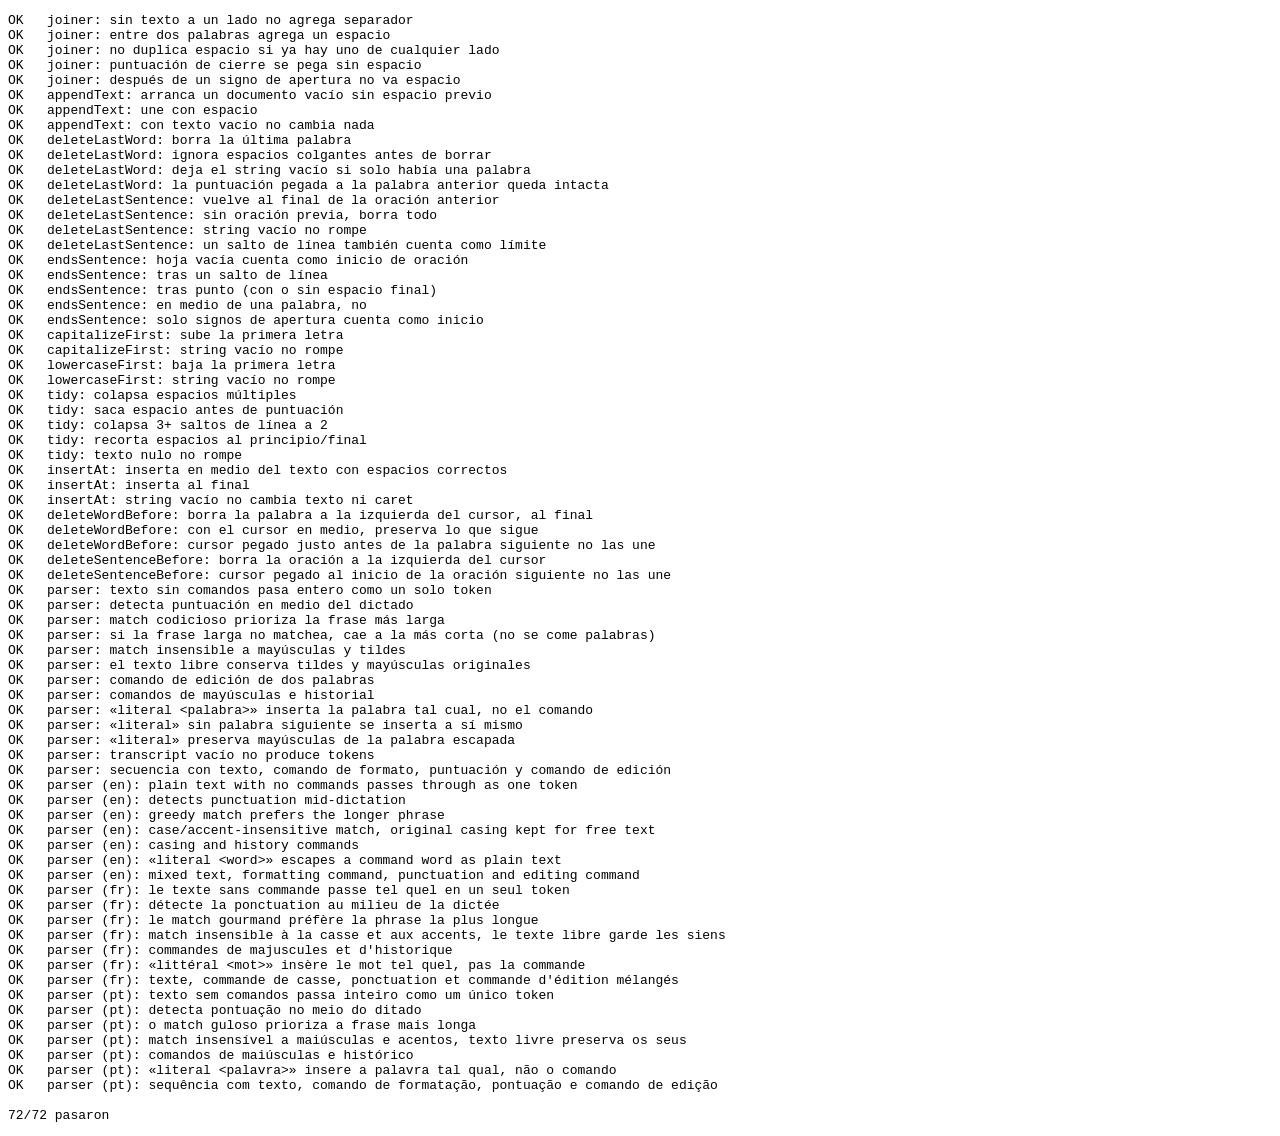
==== tests/index.html @ 5a51dd16 "Suma soporte para francés y portugués (comandos + interfaz completa) Mismo patrón que el inglés: léx" ====
<!DOCTYPE html>
<html lang="es">
<head>
  <meta charset="UTF-8" />
  <title>speakly — tests</title>
</head>
<body>
  <pre id="output">corriendo…</pre>
  <script type="module">
    import { run } from "./tiny-test.js";
    import "./text-ops.test.js";
    import "./parser.test.js";
    import "./parser-en.test.js";
    import "./parser-fr.test.js";
    import "./parser-pt.test.js";

    const results = await run();
    const failed = results.filter((r) => !r.pass);

    const lines = results.map(
      (r) => (r.pass ? "OK   " : "FAIL ") + r.name + (r.error ? ` — ${r.error}` : "")
    );
    lines.push("");
    lines.push(
      `${results.length - failed.length}/${results.length} pasaron` +
        (failed.length ? `, ${failed.length} fallaron` : "")
    );

    document.getElementById("output").textContent = lines.join("\n");
  </script>
</body>
</html>
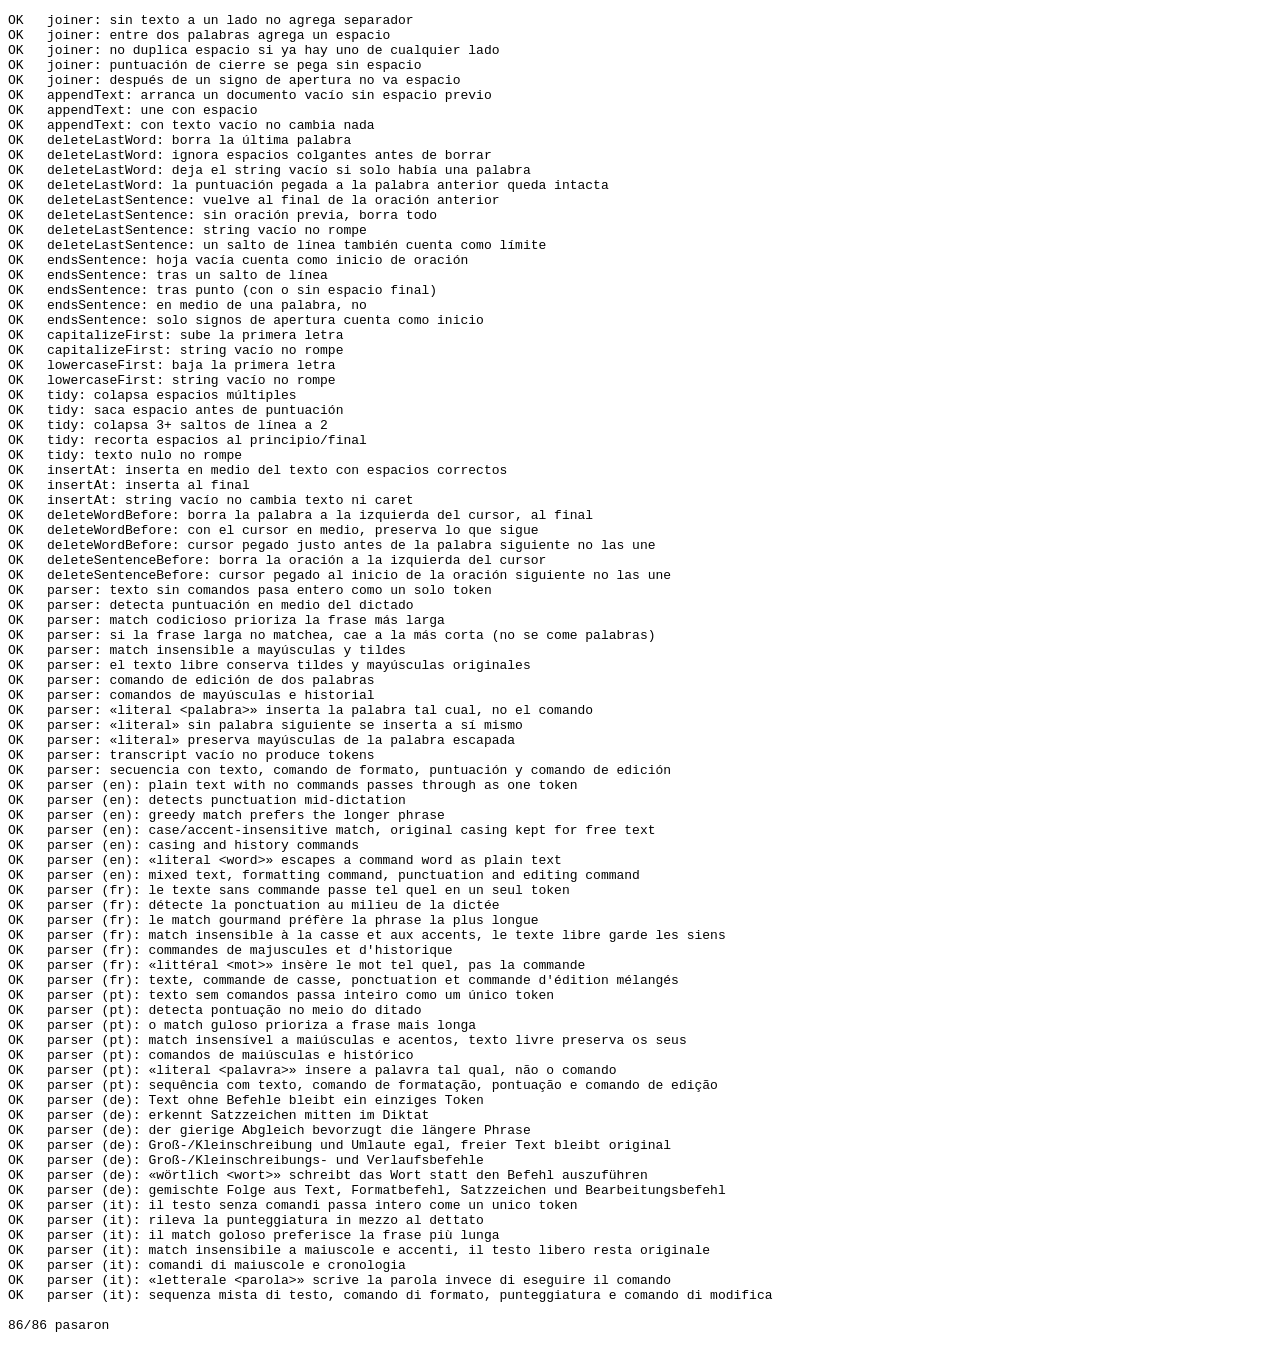
==== commit 3a6591d0: "Suma soporte para alemán e italiano (comandos + interfaz completa) Mismo patrón que los idiomas ante" ====
--- a/tests/index.html
+++ b/tests/index.html
@@ -13,6 +13,8 @@
     import "./parser-en.test.js";
     import "./parser-fr.test.js";
     import "./parser-pt.test.js";
+    import "./parser-de.test.js";
+    import "./parser-it.test.js";
 
     const results = await run();
     const failed = results.filter((r) => !r.pass);
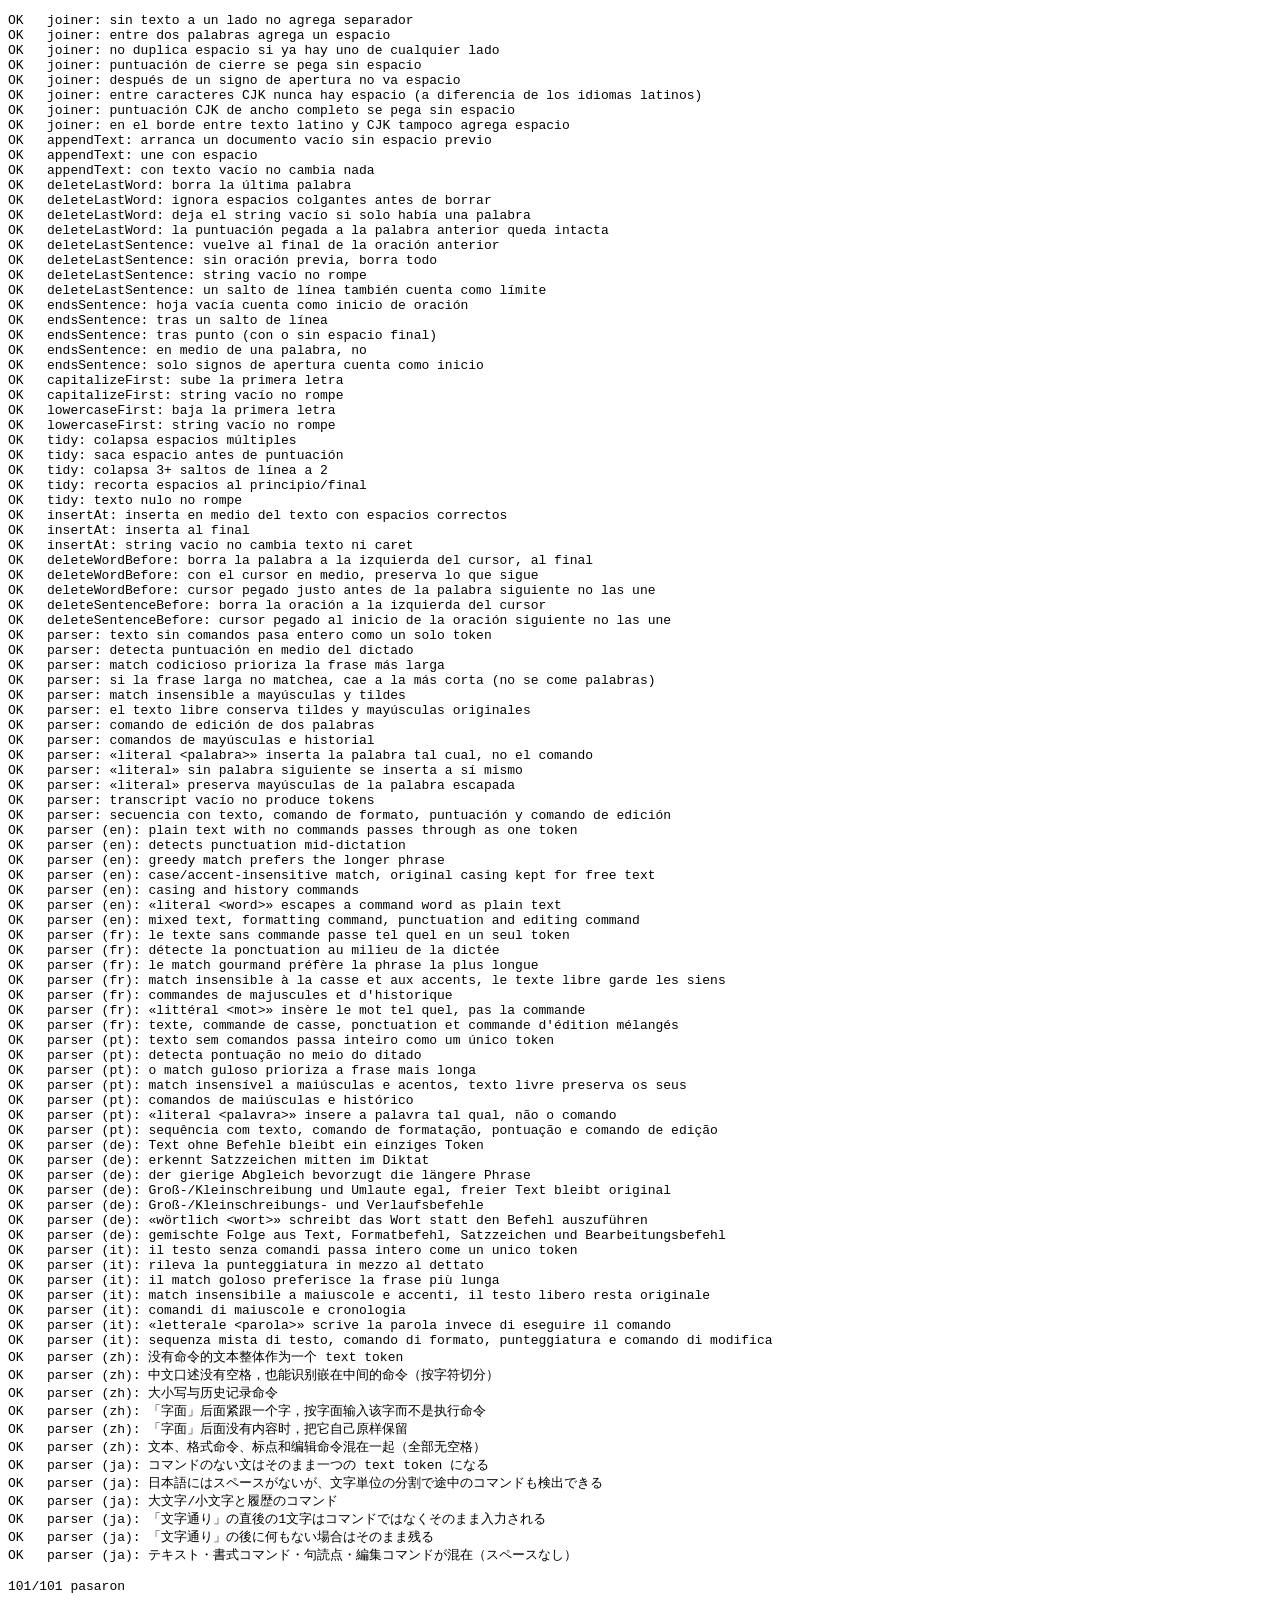
==== commit 599b5846: "Suma soporte para chino y japonés, con tokenización por carácter Chino/japonés no separan palabras c" ====
--- a/tests/index.html
+++ b/tests/index.html
@@ -15,6 +15,8 @@
     import "./parser-pt.test.js";
     import "./parser-de.test.js";
     import "./parser-it.test.js";
+    import "./parser-zh.test.js";
+    import "./parser-ja.test.js";
 
     const results = await run();
     const failed = results.filter((r) => !r.pass);
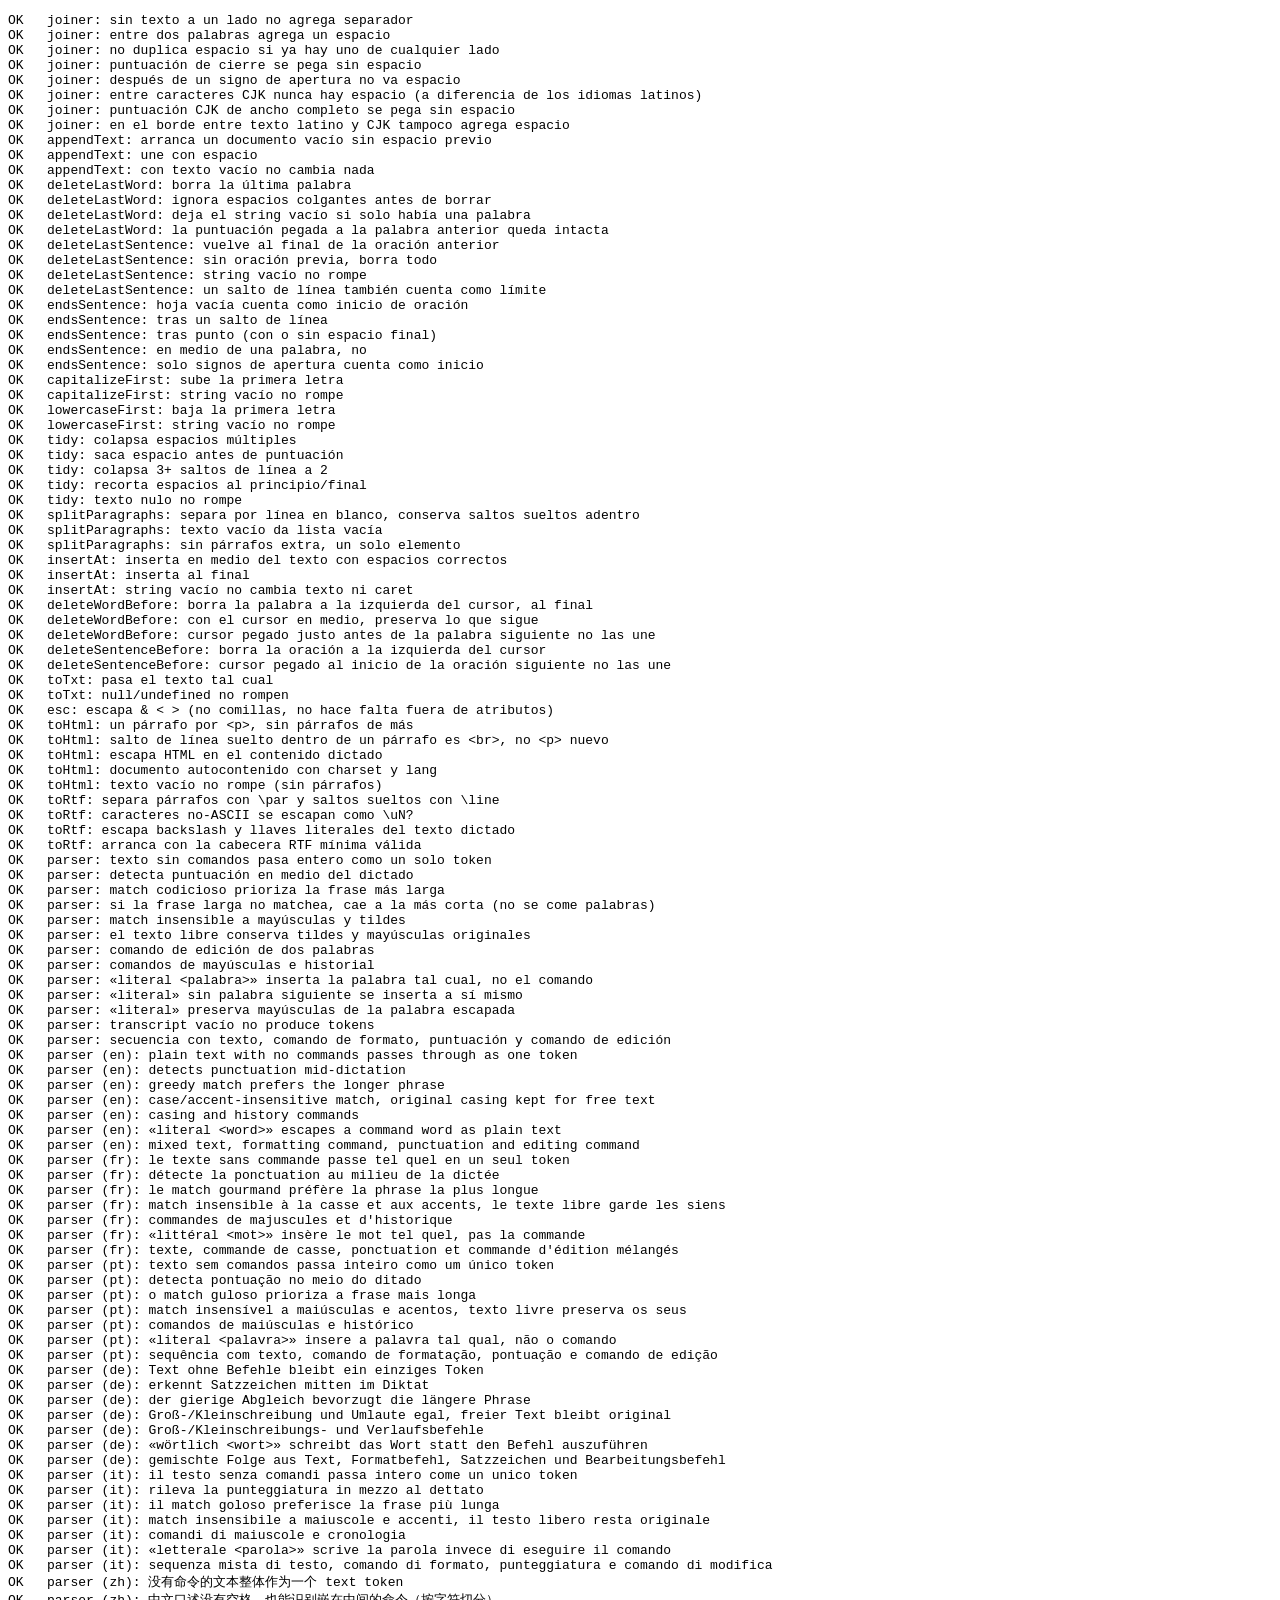
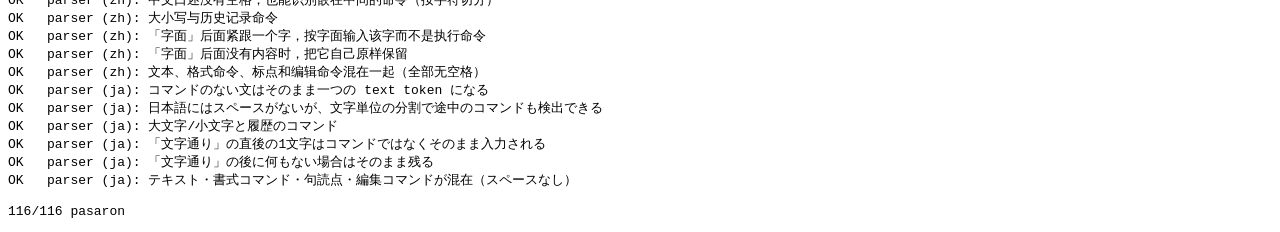
==== commit 6103b905: "Suma exportar a .html/.rtf/PDF, con los módulos de guardado en js/export/ Nueva carpeta js/export/, " ====
--- a/tests/index.html
+++ b/tests/index.html
@@ -9,6 +9,7 @@
   <script type="module">
     import { run } from "./tiny-test.js";
     import "./text-ops.test.js";
+    import "./export.test.js";
     import "./parser.test.js";
     import "./parser-en.test.js";
     import "./parser-fr.test.js";
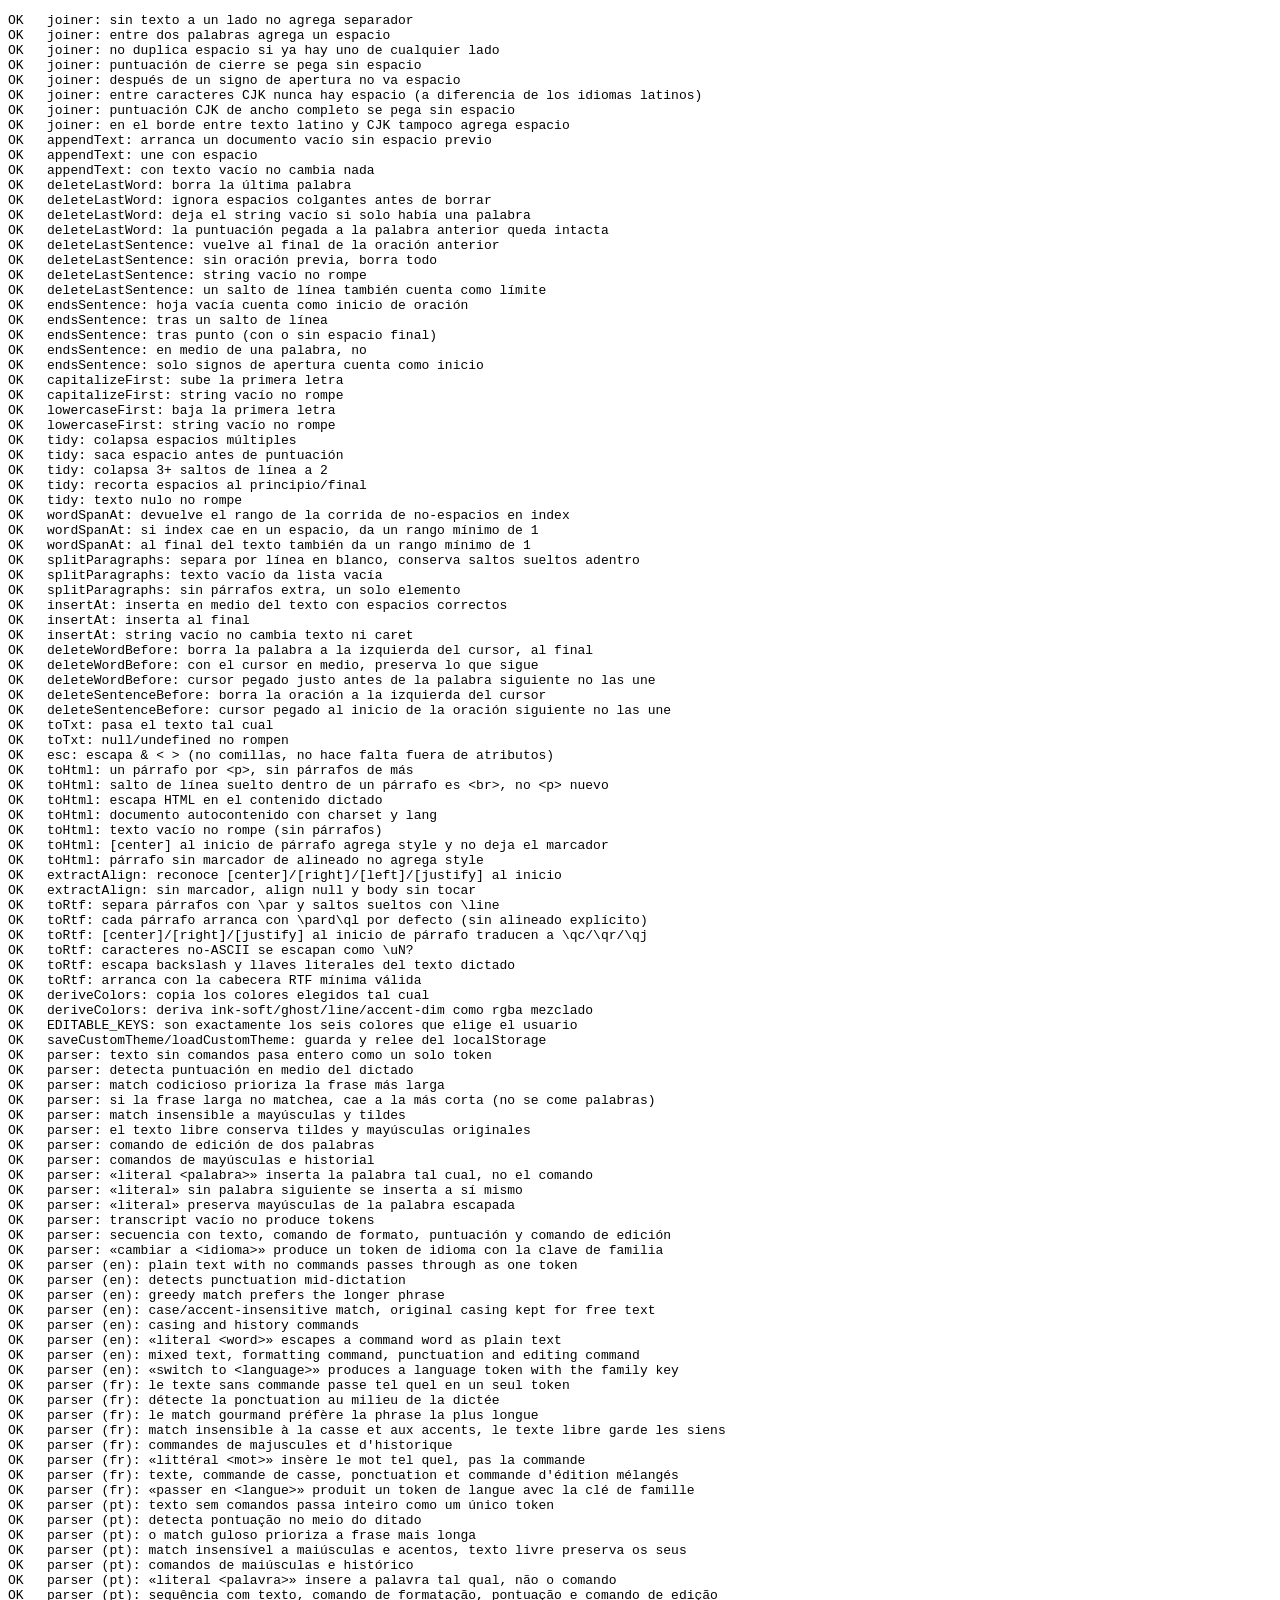
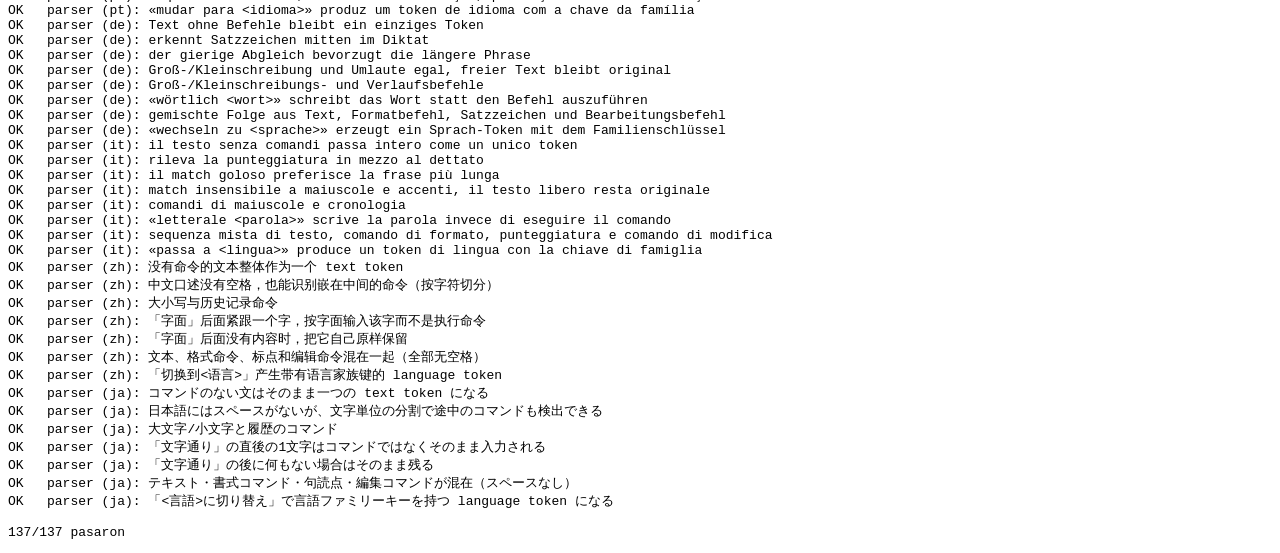
==== commit 20e8619f: "Tema Personalizado: elegir colores propios y guardarlos como tema El desplegable de Tema suma "Perso" ====
--- a/tests/index.html
+++ b/tests/index.html
@@ -10,6 +10,7 @@
     import { run } from "./tiny-test.js";
     import "./text-ops.test.js";
     import "./export.test.js";
+    import "./customTheme.test.js";
     import "./parser.test.js";
     import "./parser-en.test.js";
     import "./parser-fr.test.js";
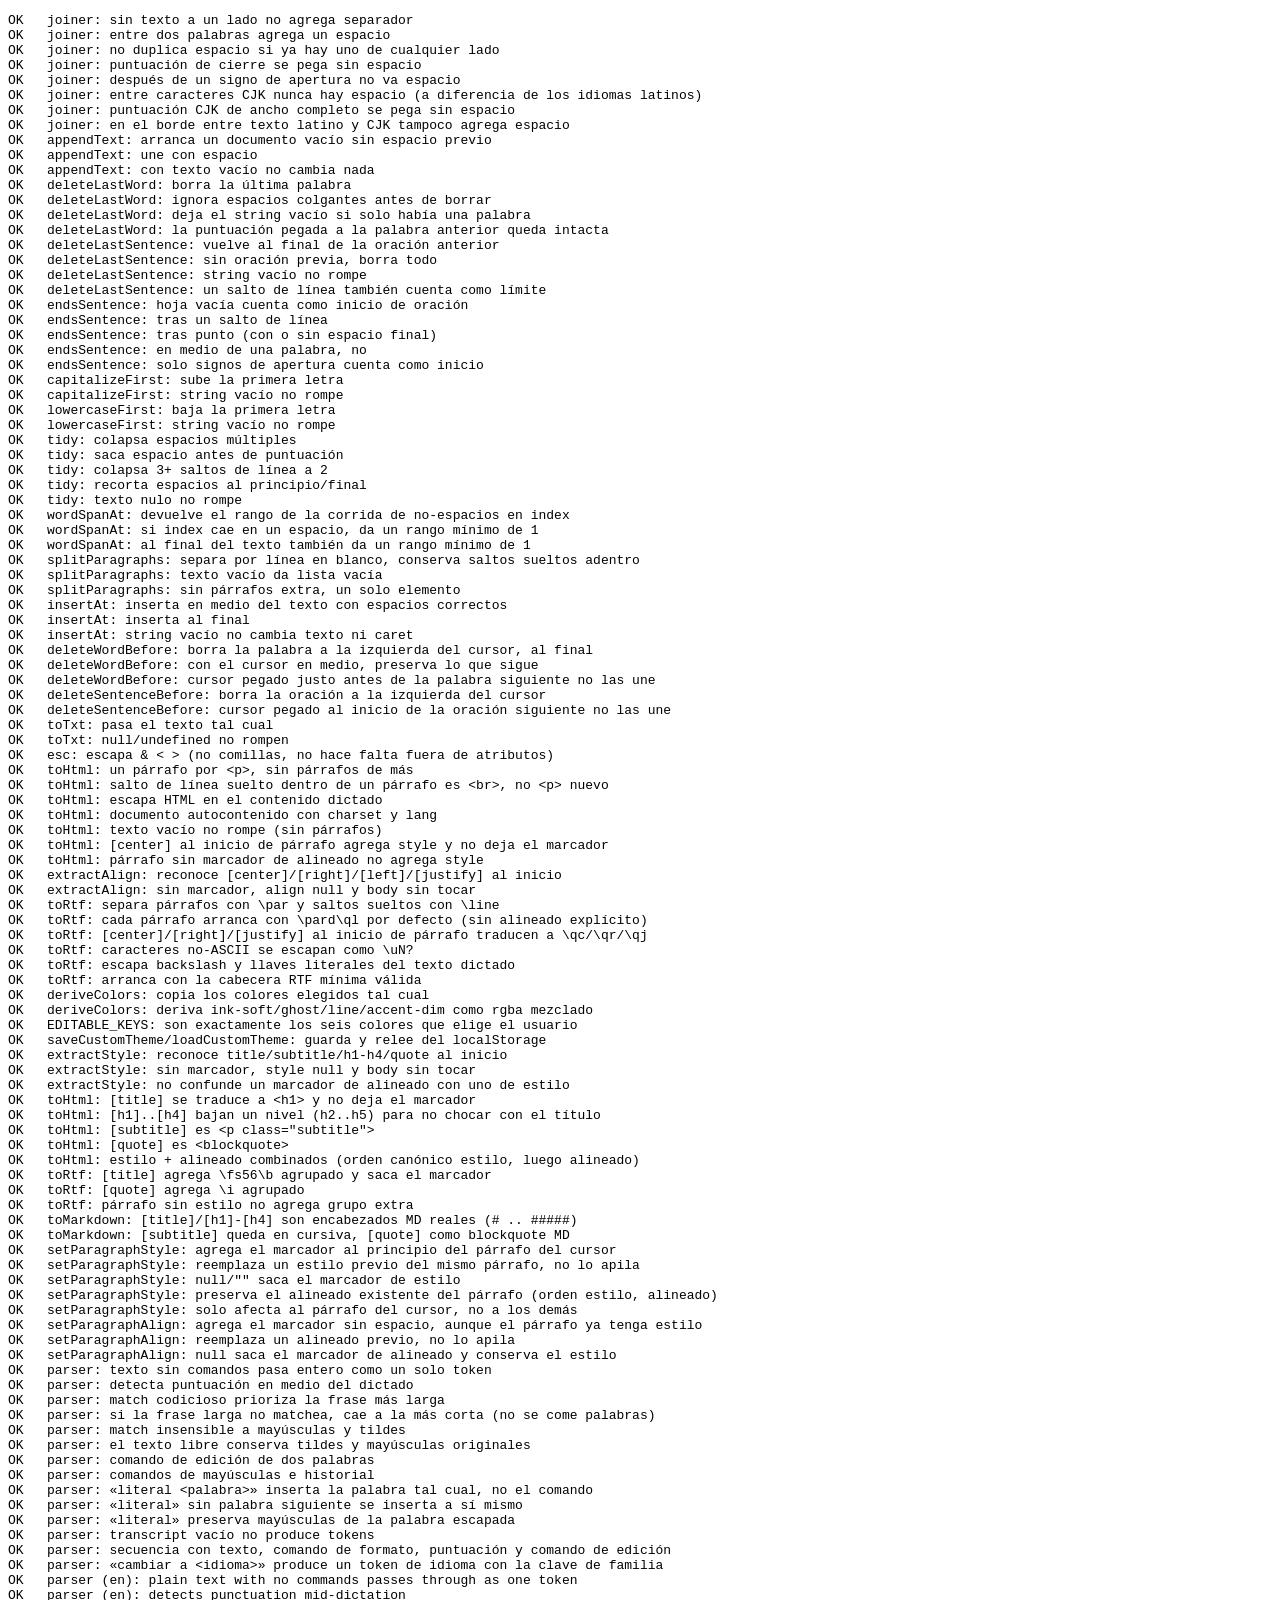
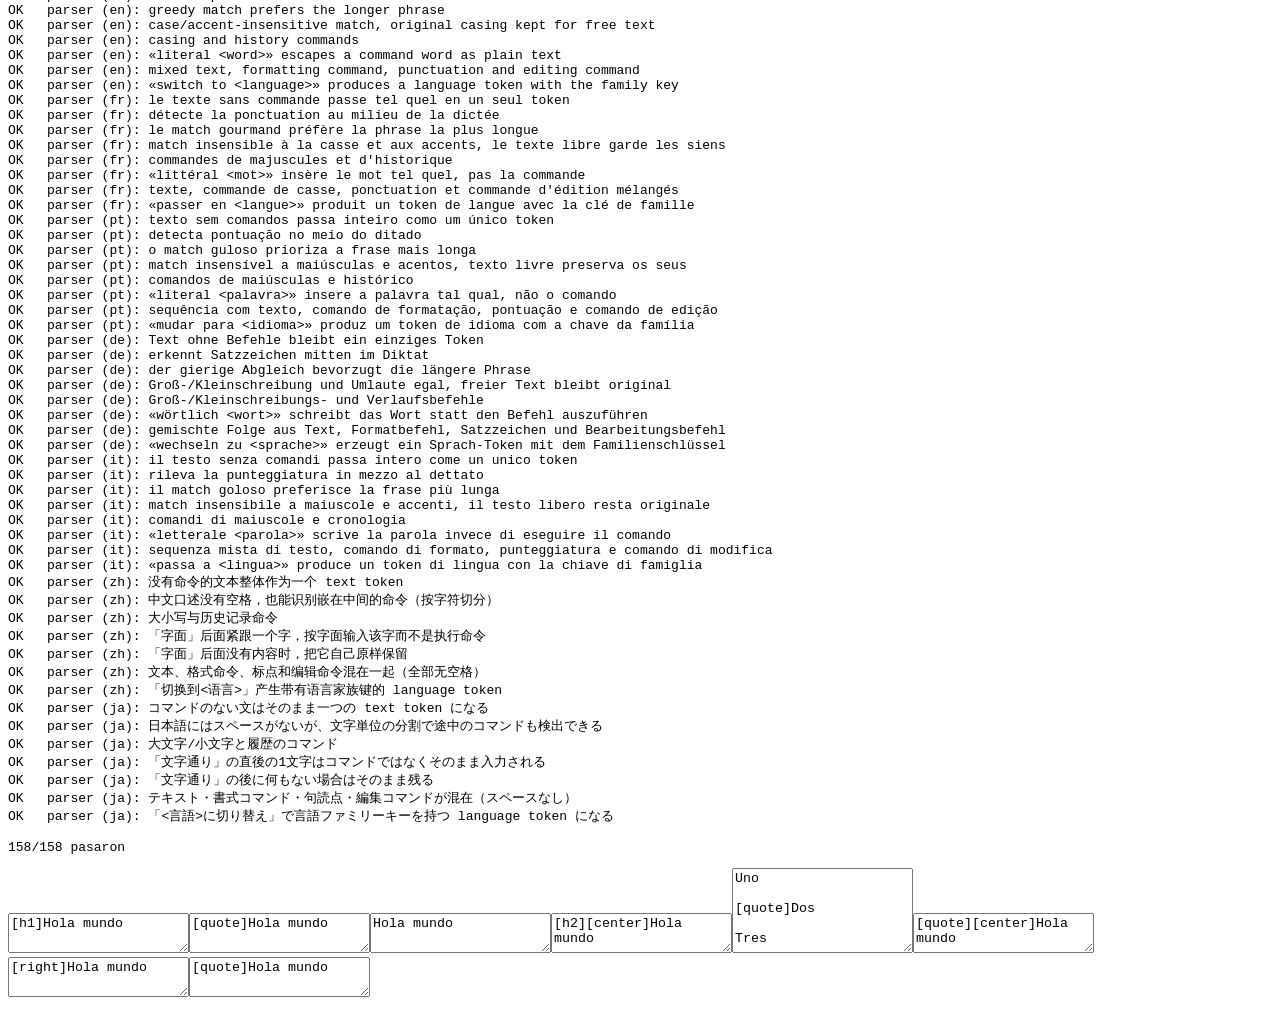
==== commit 1fb141fb: "Estilos de párrafo (título/subtítulo/título 1-4/cita) con desplegable en la barra Nuevo marcador de " ====
--- a/tests/index.html
+++ b/tests/index.html
@@ -11,6 +11,7 @@
     import "./text-ops.test.js";
     import "./export.test.js";
     import "./customTheme.test.js";
+    import "./textStyle.test.js";
     import "./parser.test.js";
     import "./parser-en.test.js";
     import "./parser-fr.test.js";
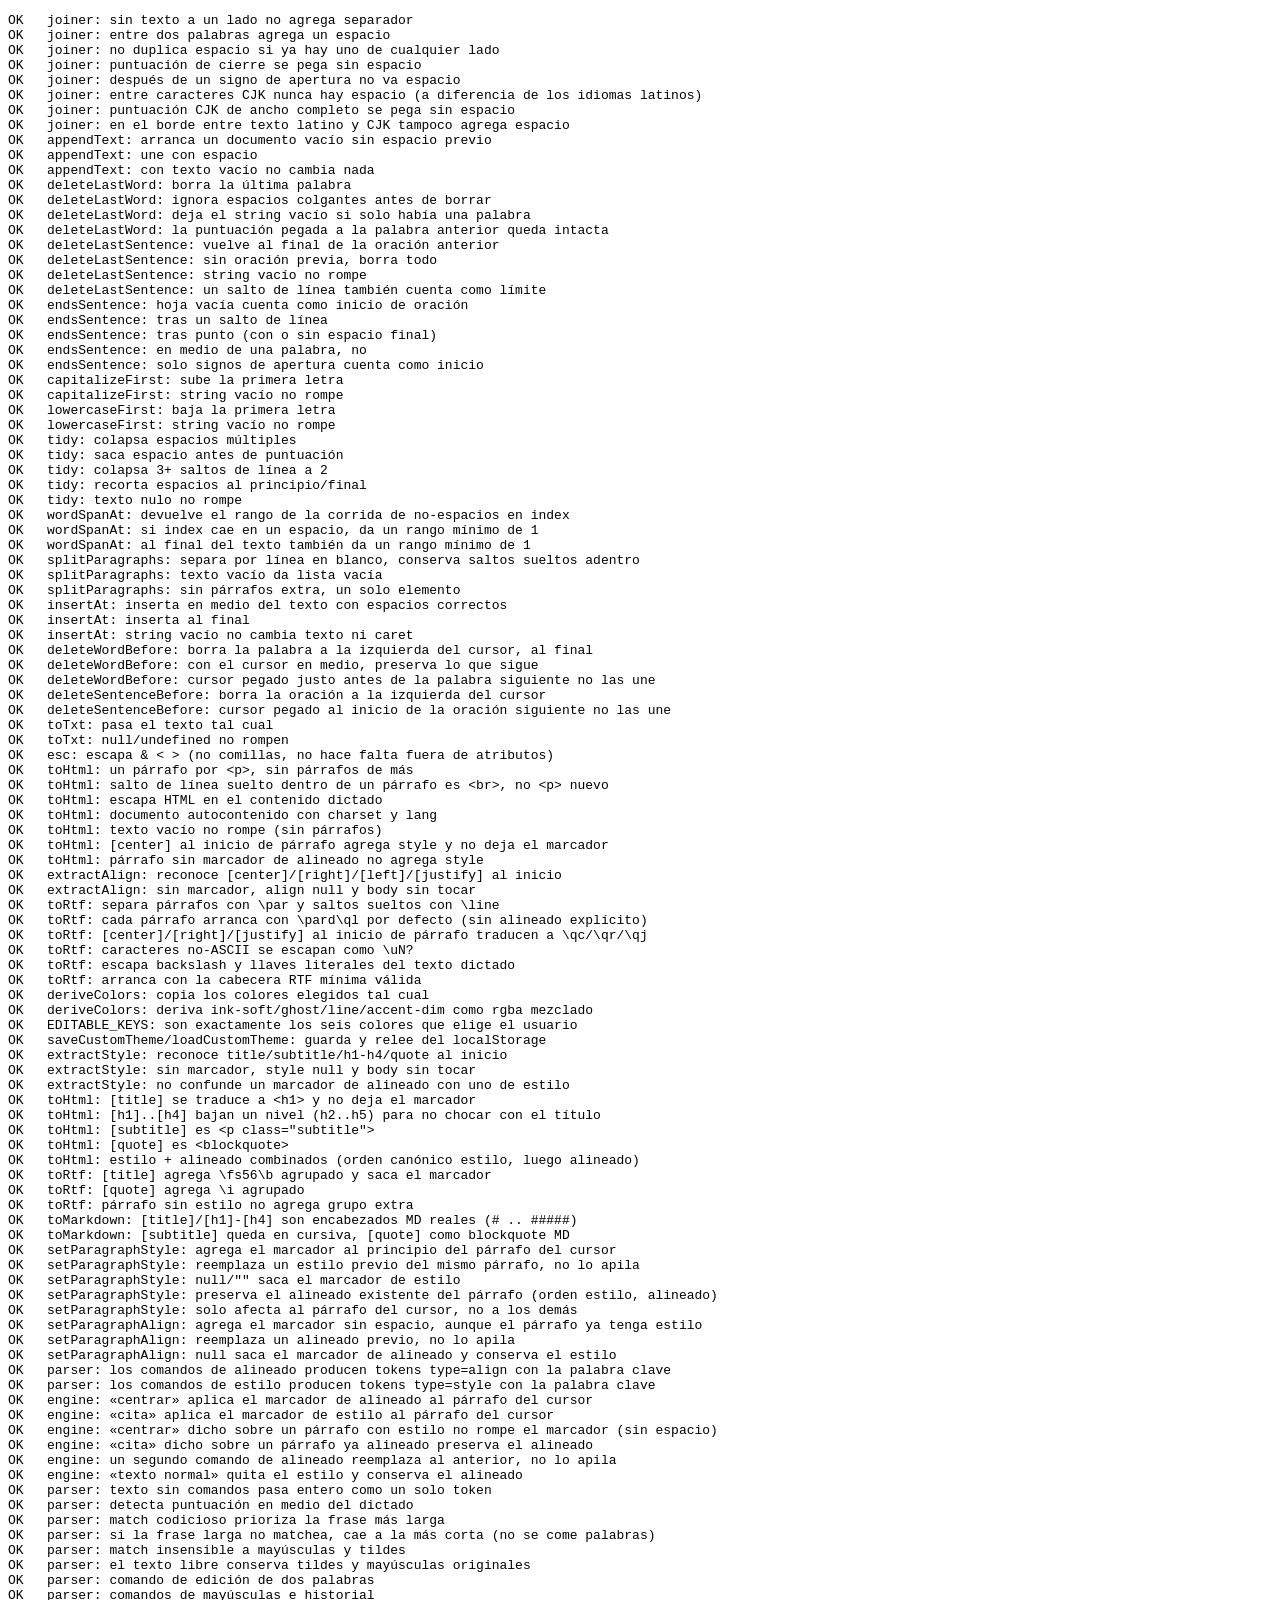
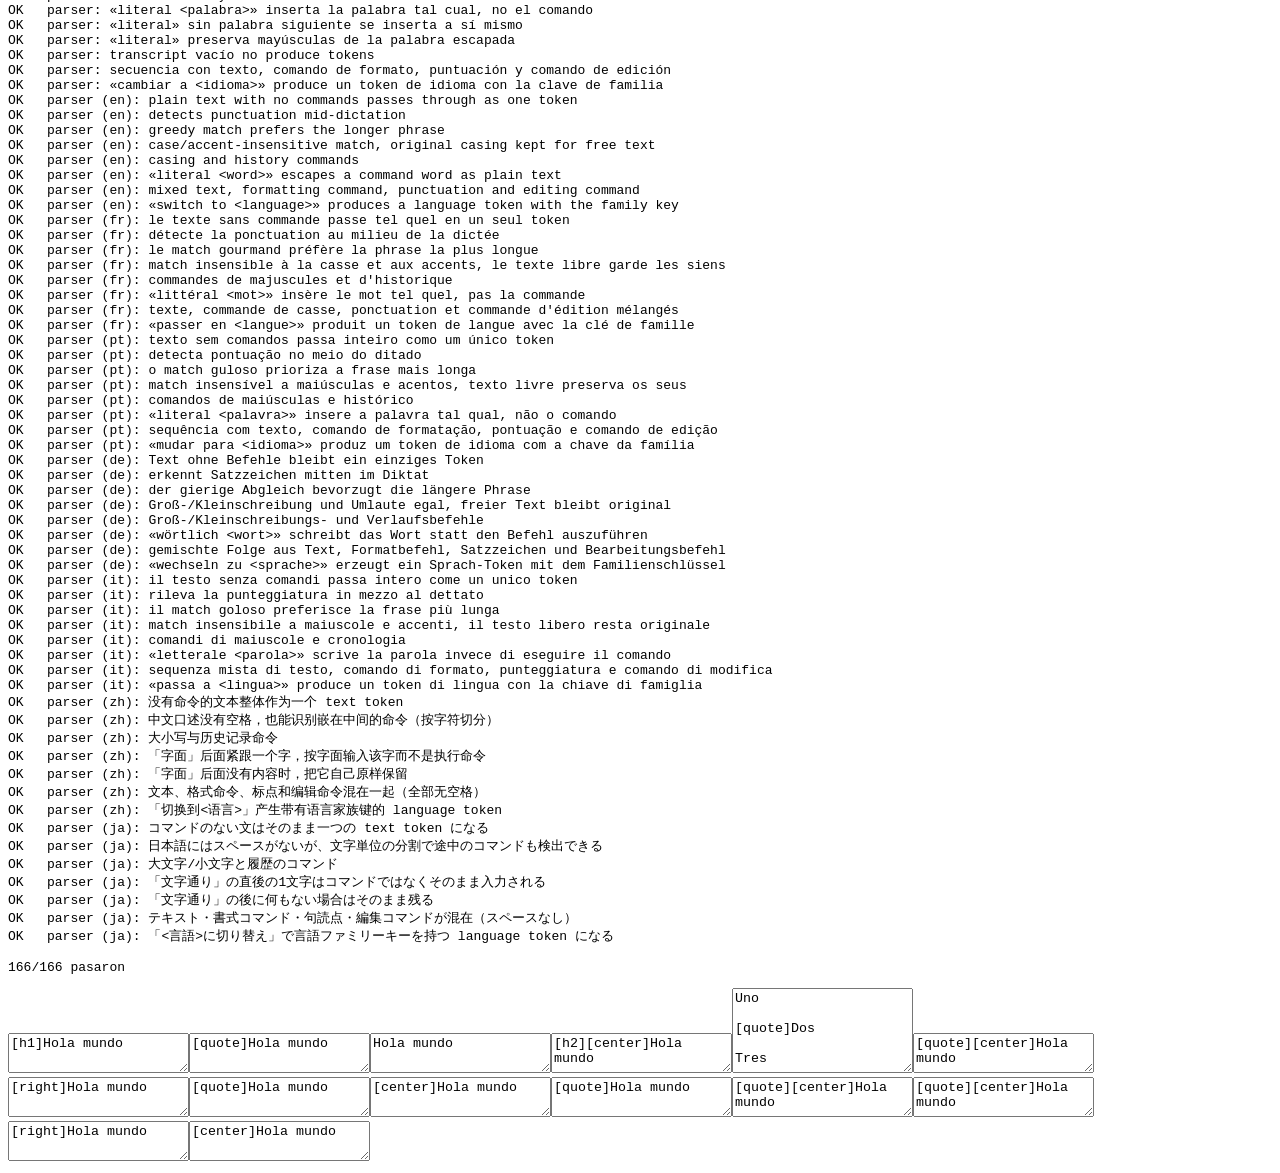
==== commit 78abc1f2: "Agregar comandos de voz de estilo de párrafo y arreglar alineado por voz El alineado por voz inserta" ====
--- a/tests/index.html
+++ b/tests/index.html
@@ -12,6 +12,7 @@
     import "./export.test.js";
     import "./customTheme.test.js";
     import "./textStyle.test.js";
+    import "./commandEngine.test.js";
     import "./parser.test.js";
     import "./parser-en.test.js";
     import "./parser-fr.test.js";
